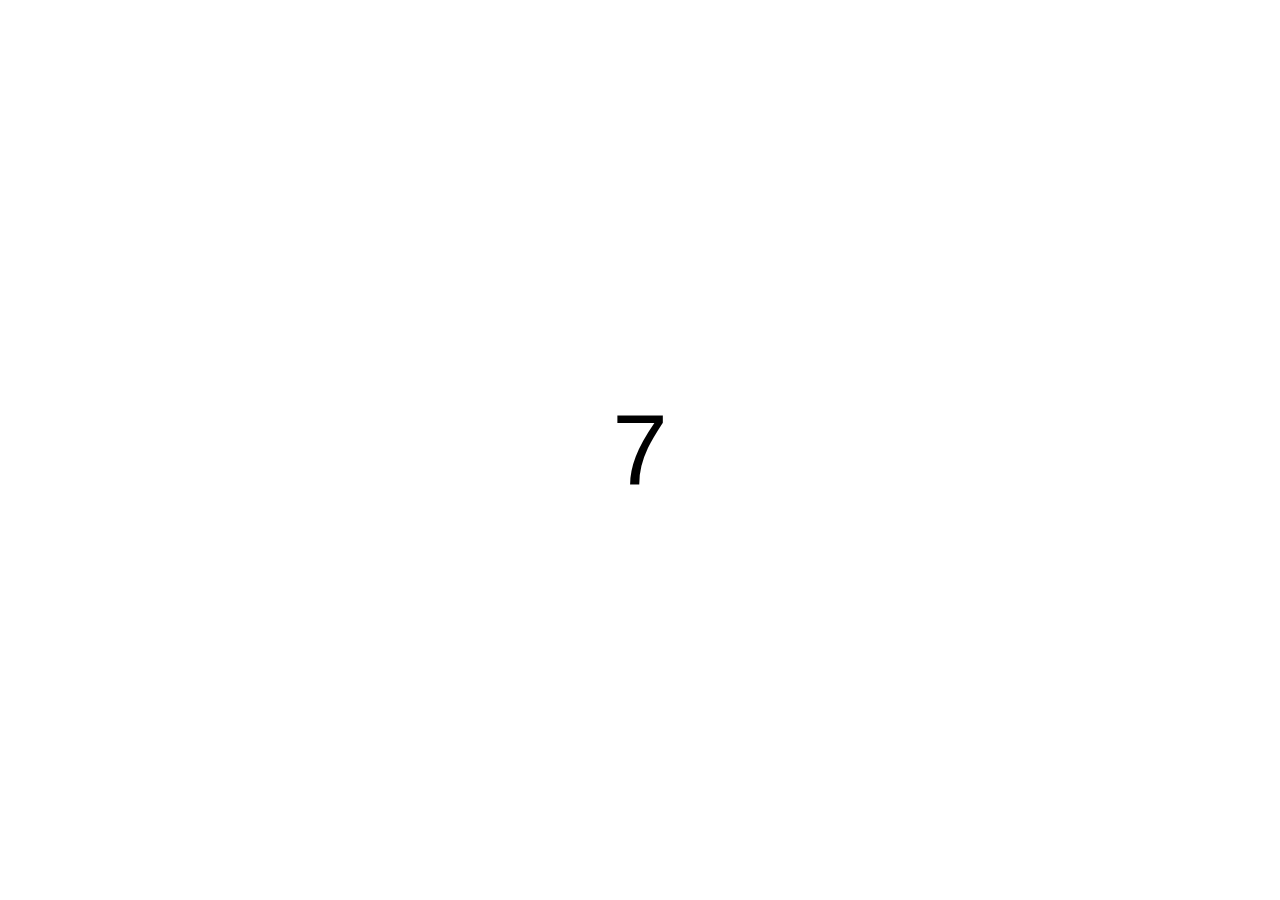
==== seven.html @ f5e3d23d "sub page" ====
<!DOCTYPE html>
<html lang="en">
<head>
    <meta charset=" Utilize UTF-8">
    <title>Letter 7</title>
    <style>
        @font-face {
            font-family: 'IntelOneMono-Italic'; /* Replace with the actual font name */
            src: url('/assets/fonts/IntelOneMono-Italic.ttf') format('truetype'); /* Adjust path and file name */
        }
        body {
            display: flex;
            justify-content: center;
            align-items: center;
            height: 100vh;
            margin: 0;
            font-family: 'YourFontName', sans-serif;
            font-size: 100px; /* Adjust size as needed */
        }
    </style>
</head>
<body>
    7
</body>
</html>
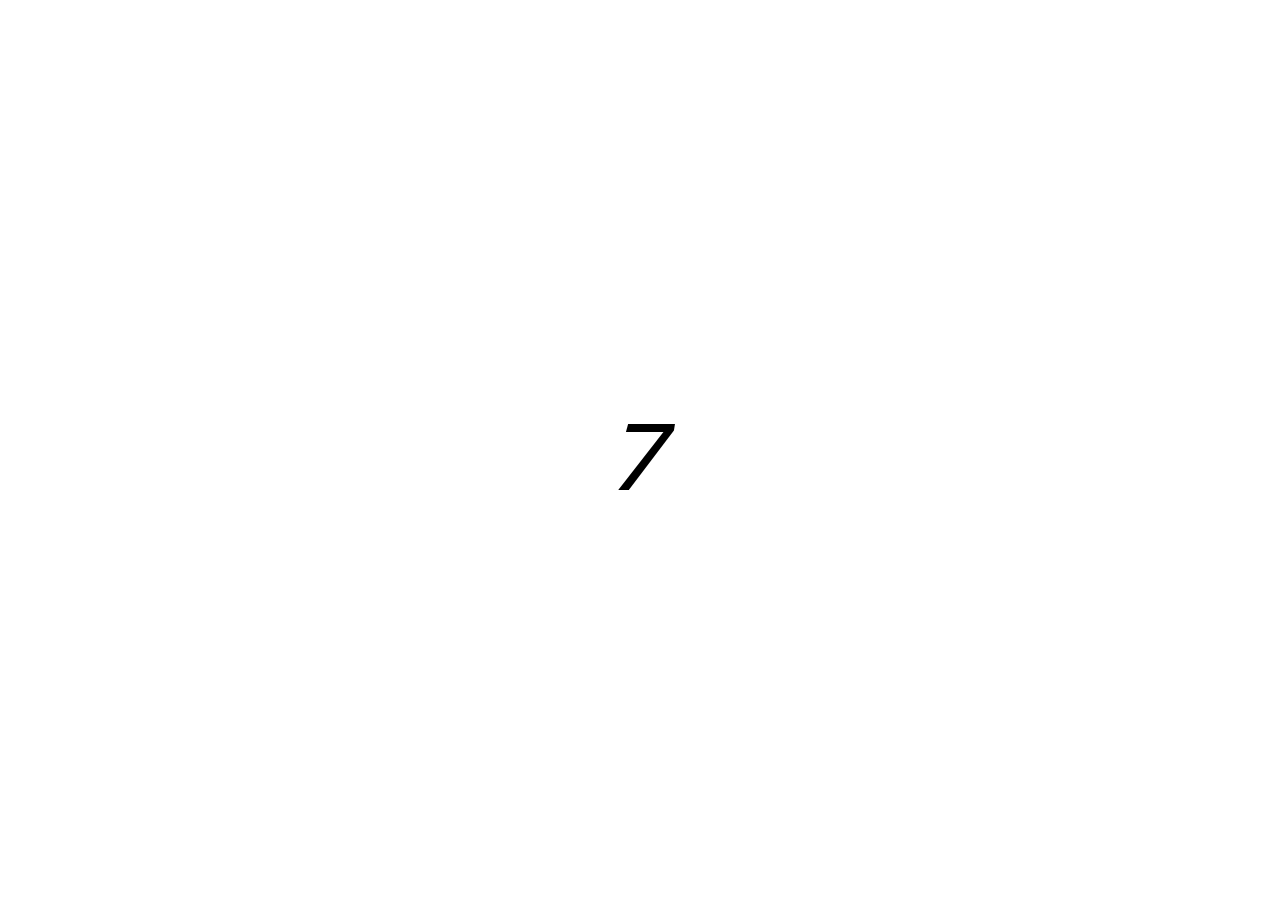
==== commit 0fb38829: "Update seven.html" ====
--- a/seven.html
+++ b/seven.html
@@ -1,12 +1,12 @@
 <!DOCTYPE html>
 <html lang="en">
 <head>
-    <meta charset=" Utilize UTF-8">
+    <meta charset="UTF-8"> <!-- Fixed charset syntax -->
     <title>Letter 7</title>
     <style>
         @font-face {
-            font-family: 'IntelOneMono-Italic'; /* Replace with the actual font name */
-            src: url('/assets/fonts/IntelOneMono-Italic.ttf') format('truetype'); /* Adjust path and file name */
+            font-family: 'IntelOneMono-Italic';
+            src: url('/assets/fonts/IntelOneMono-Italic.ttf') format('truetype');
         }
         body {
             display: flex;
@@ -14,12 +14,12 @@
             align-items: center;
             height: 100vh;
             margin: 0;
-            font-family: 'YourFontName', sans-serif;
-            font-size: 100px; /* Adjust size as needed */
+            font-family: 'IntelOneMono-Italic', sans-serif; /* Updated to match @font-face */
+            font-size: 100px;
         }
     </style>
 </head>
 <body>
     7
 </body>
-</html>+</html>
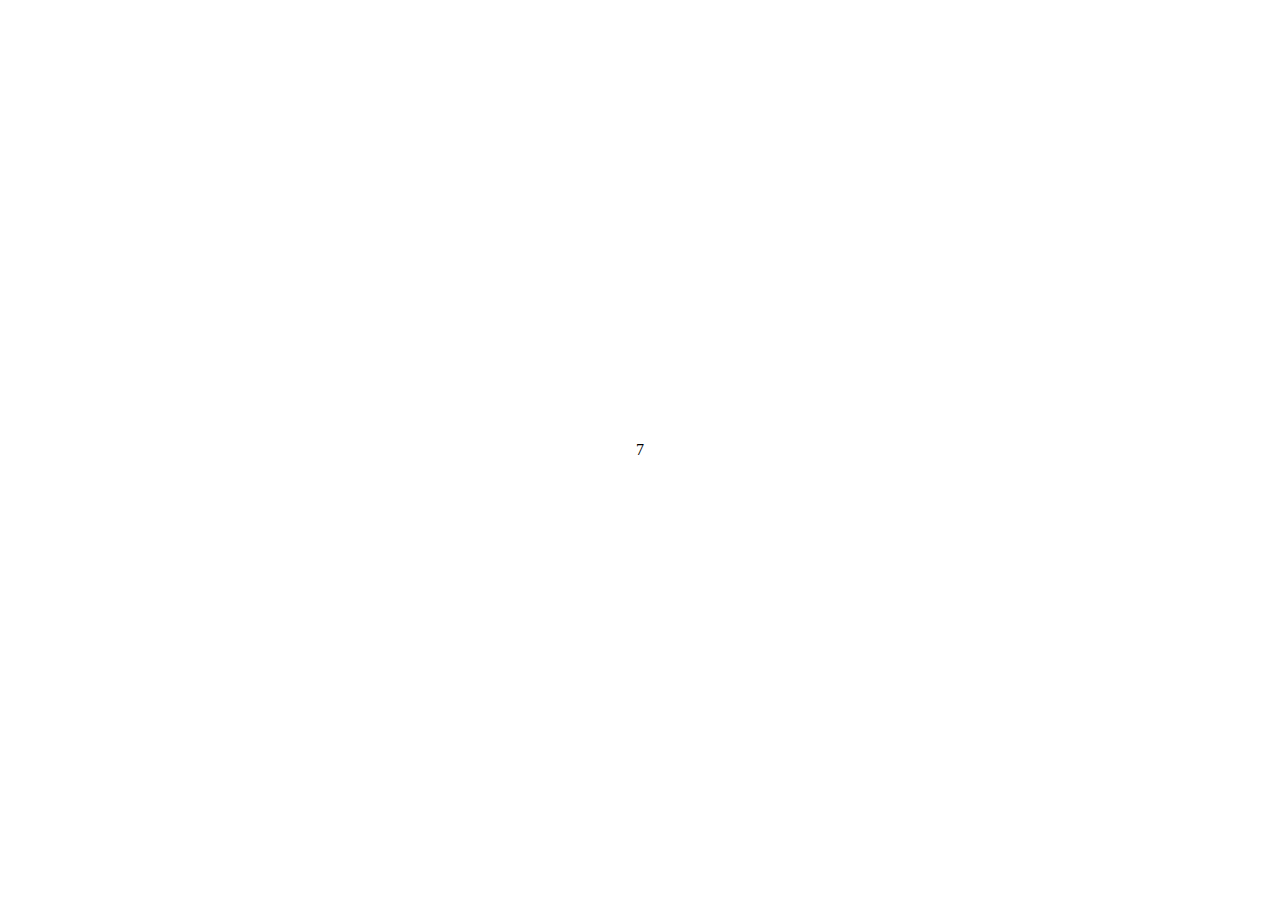
==== commit 98d1f245: "Update seven.html" ====
--- a/seven.html
+++ b/seven.html
@@ -14,7 +14,7 @@
             align-items: center;
             height: 100vh;
             margin: 0;
-            font-family: 'IntelOneMono-Italic', sans-serif; /* Updated to match @font-face */
+            font-family: 'IntelOneMono-Italic' /* Updated to match @font-face */
             font-size: 100px;
         }
     </style>
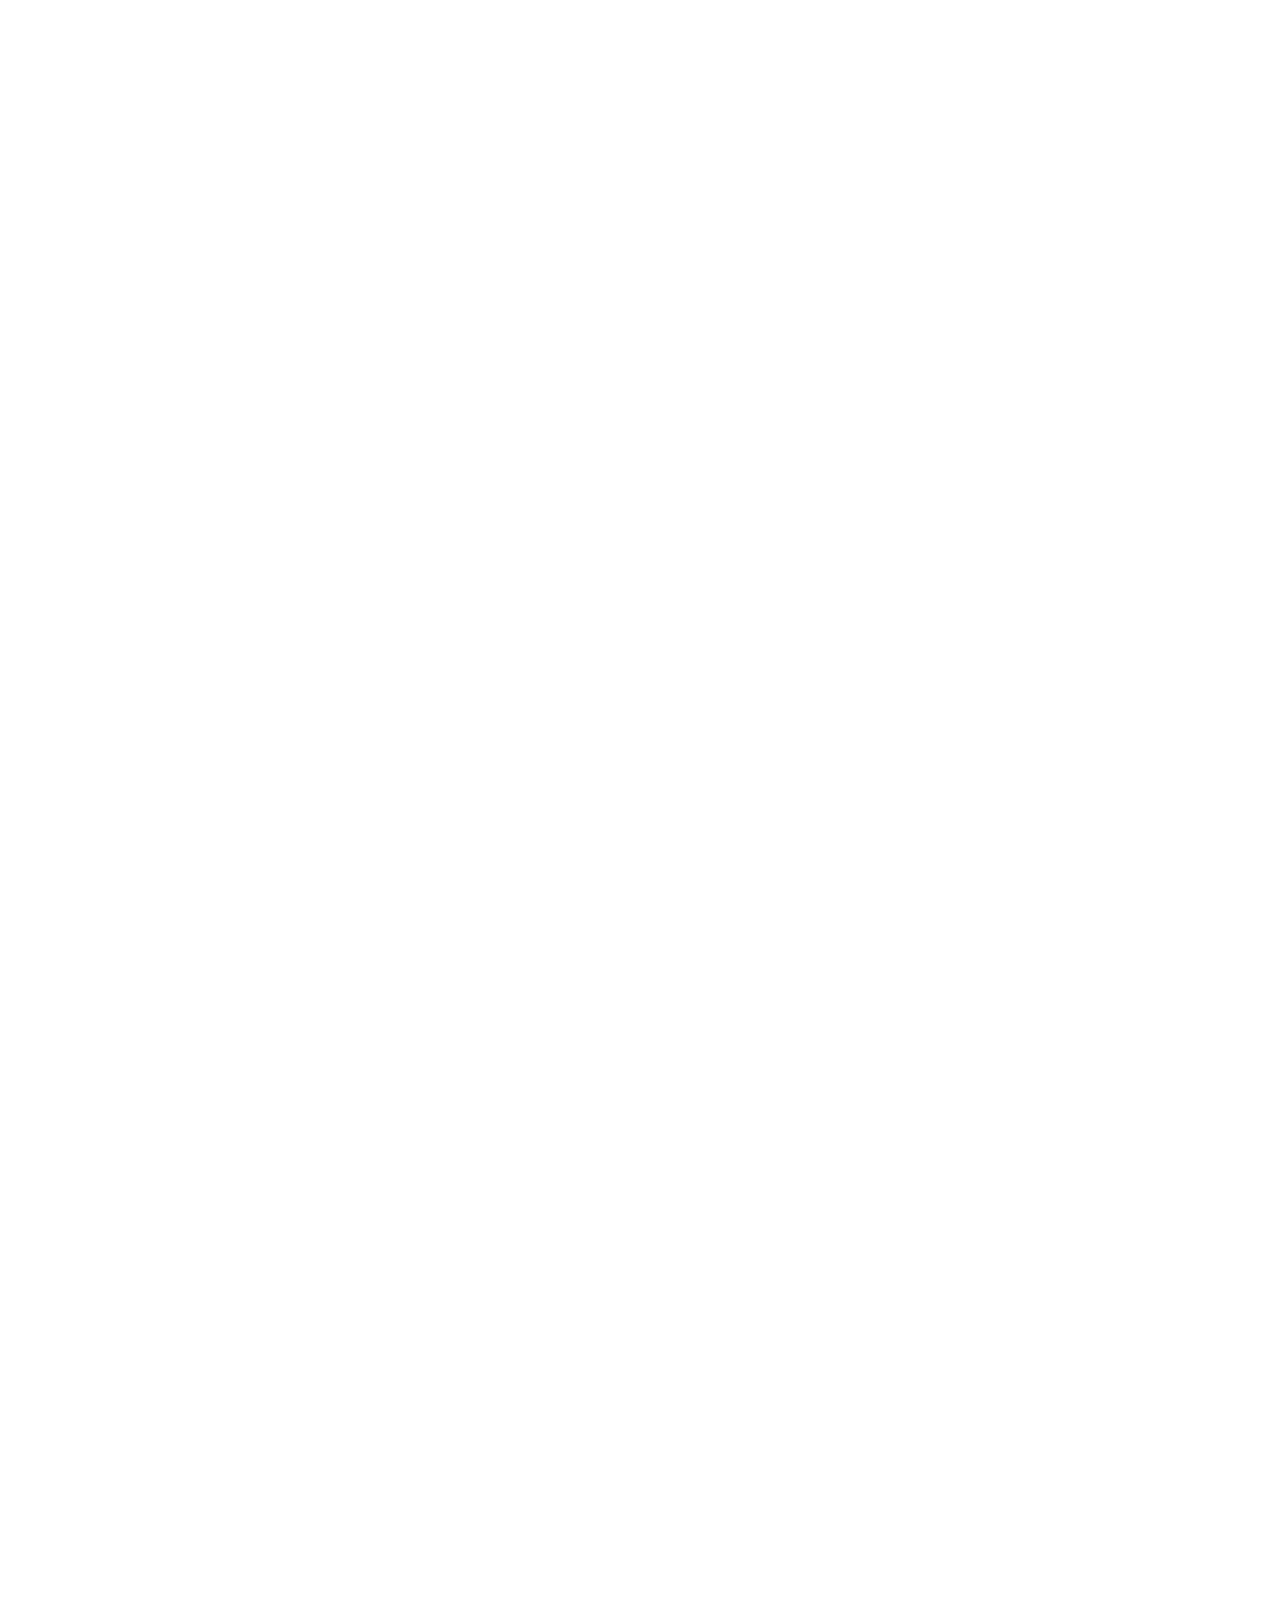
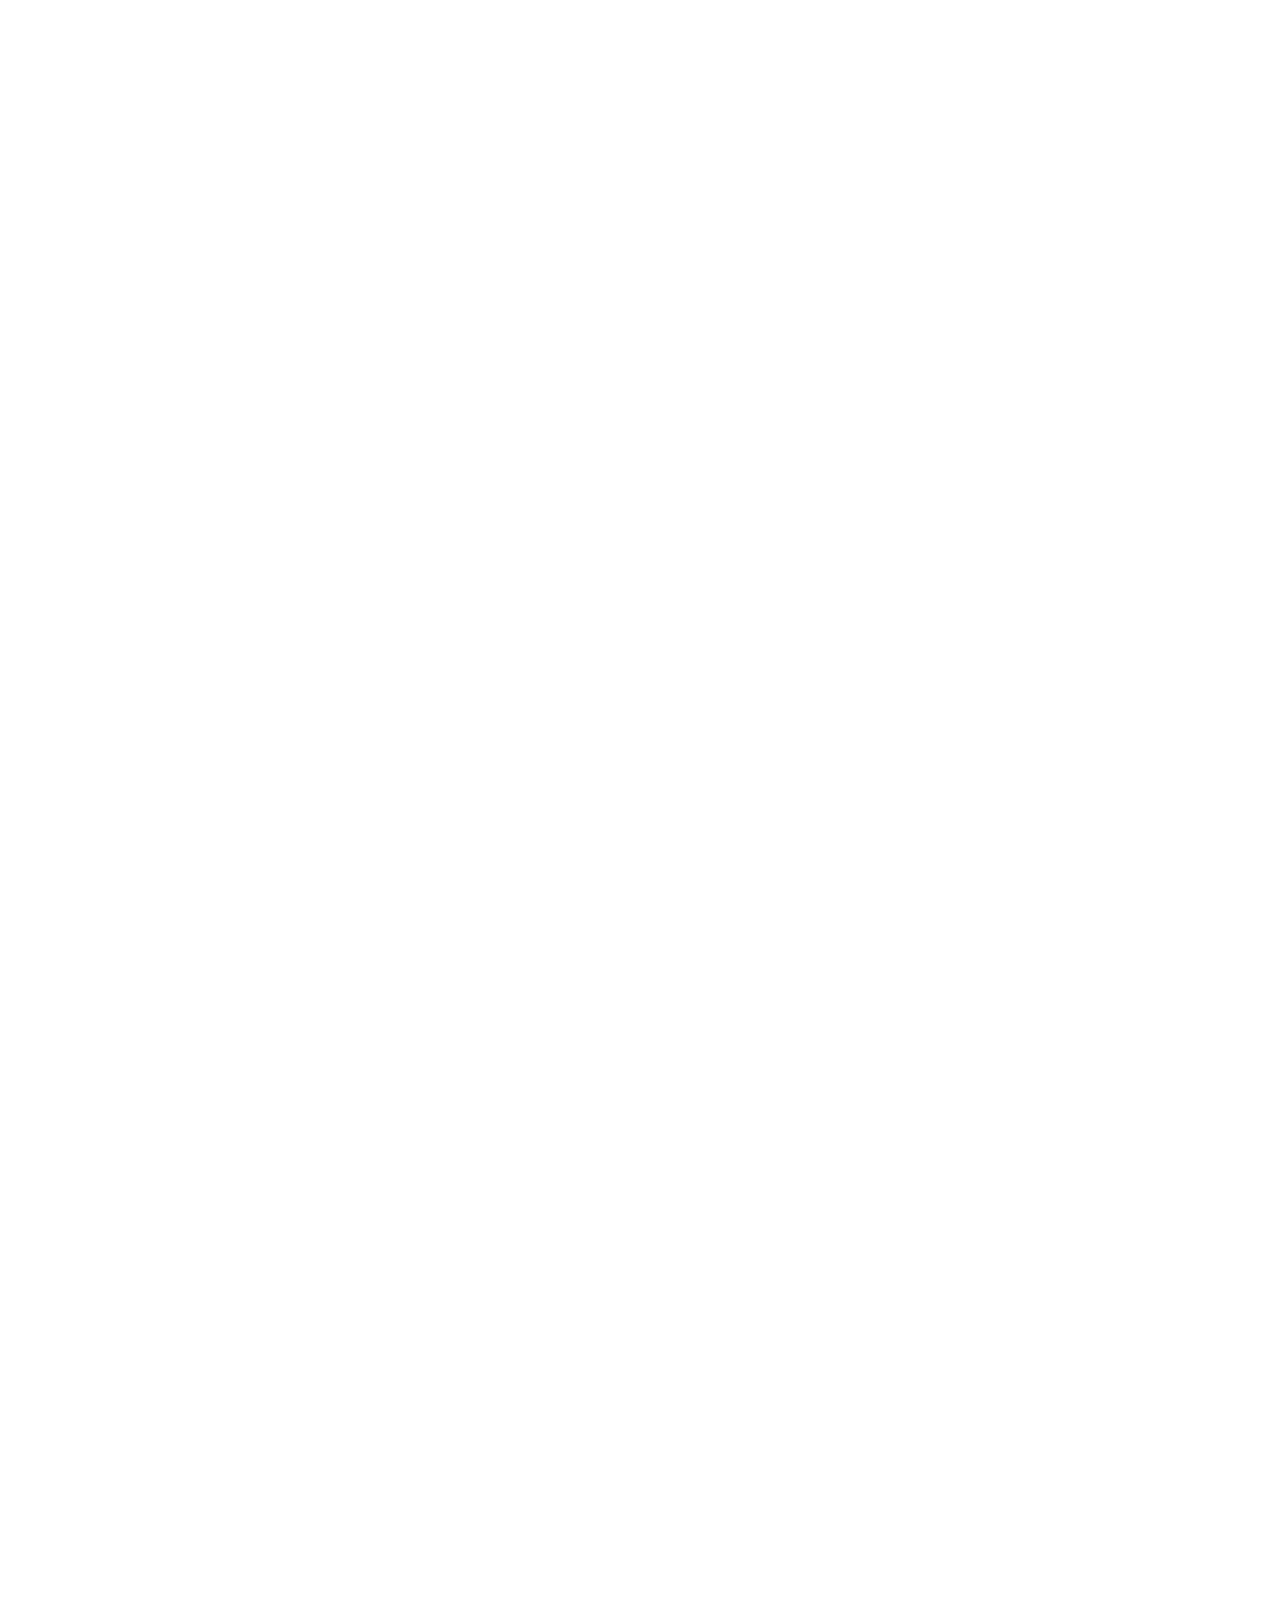
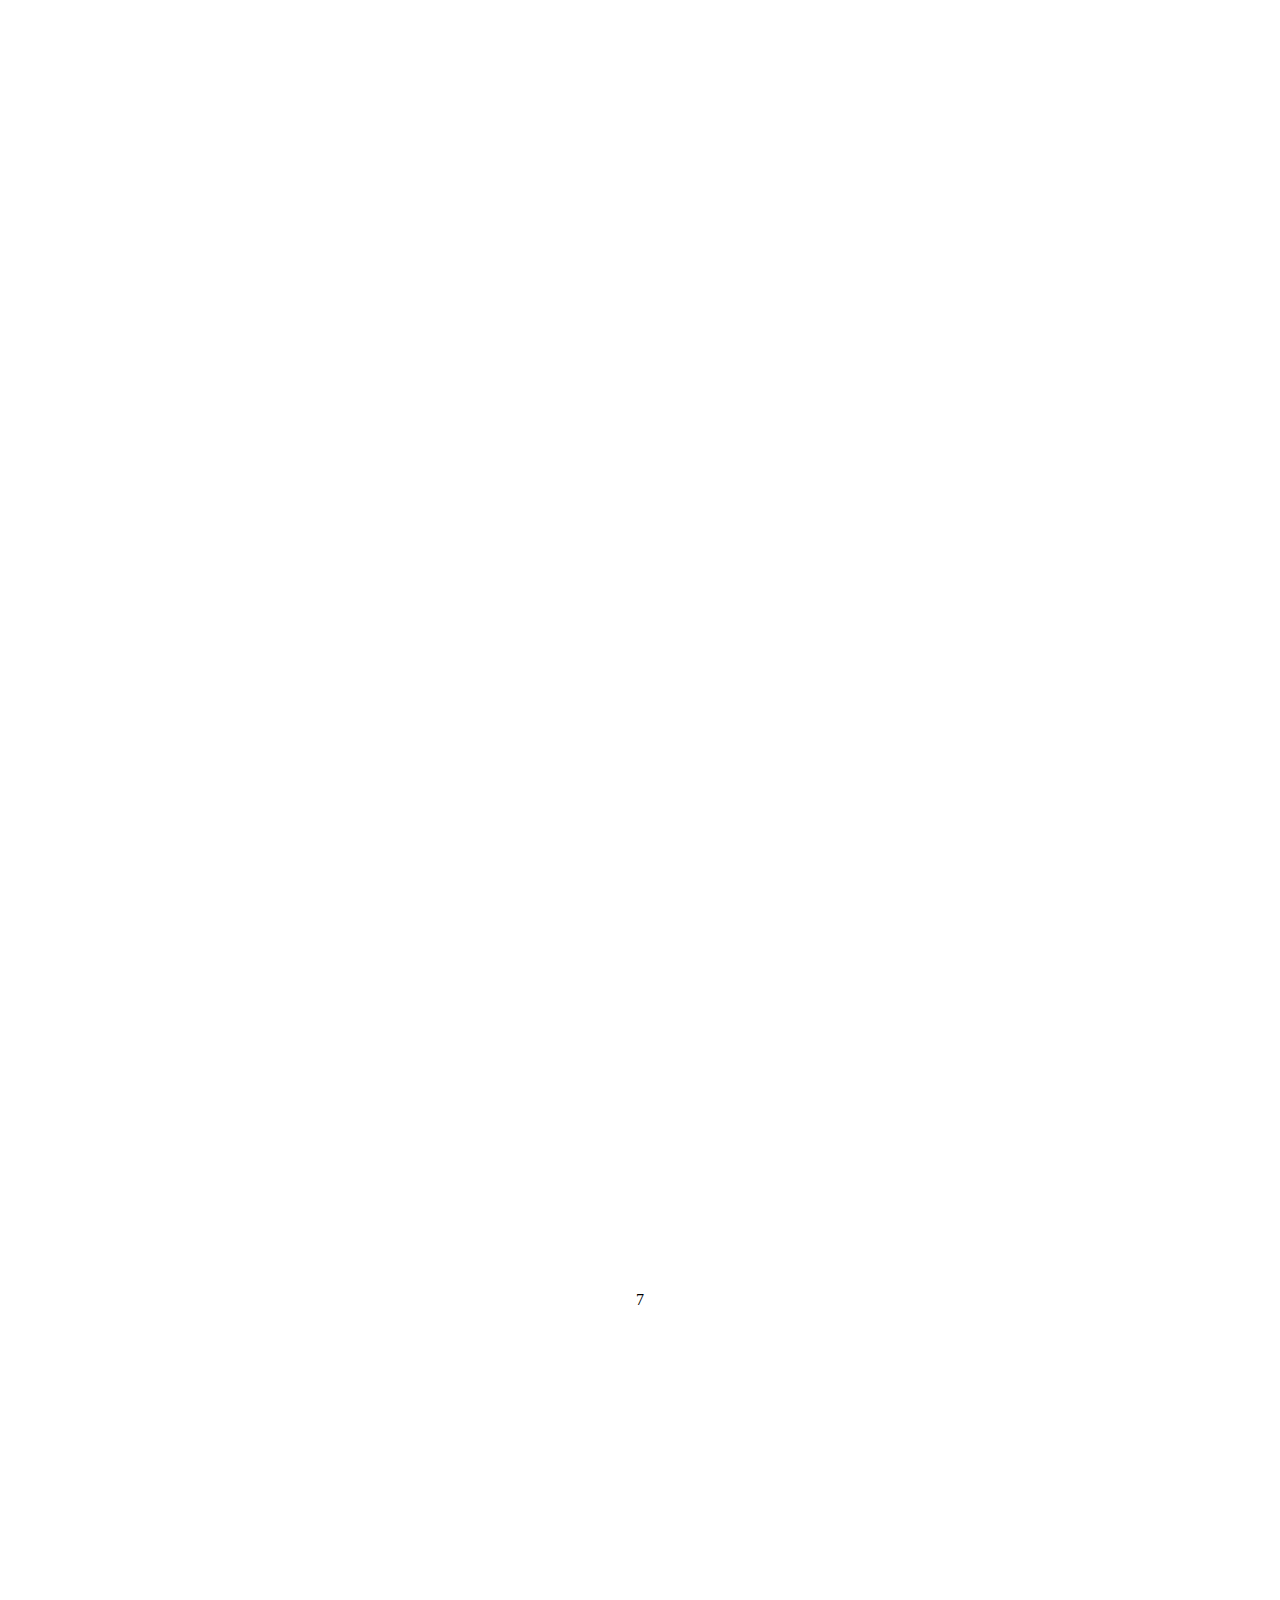
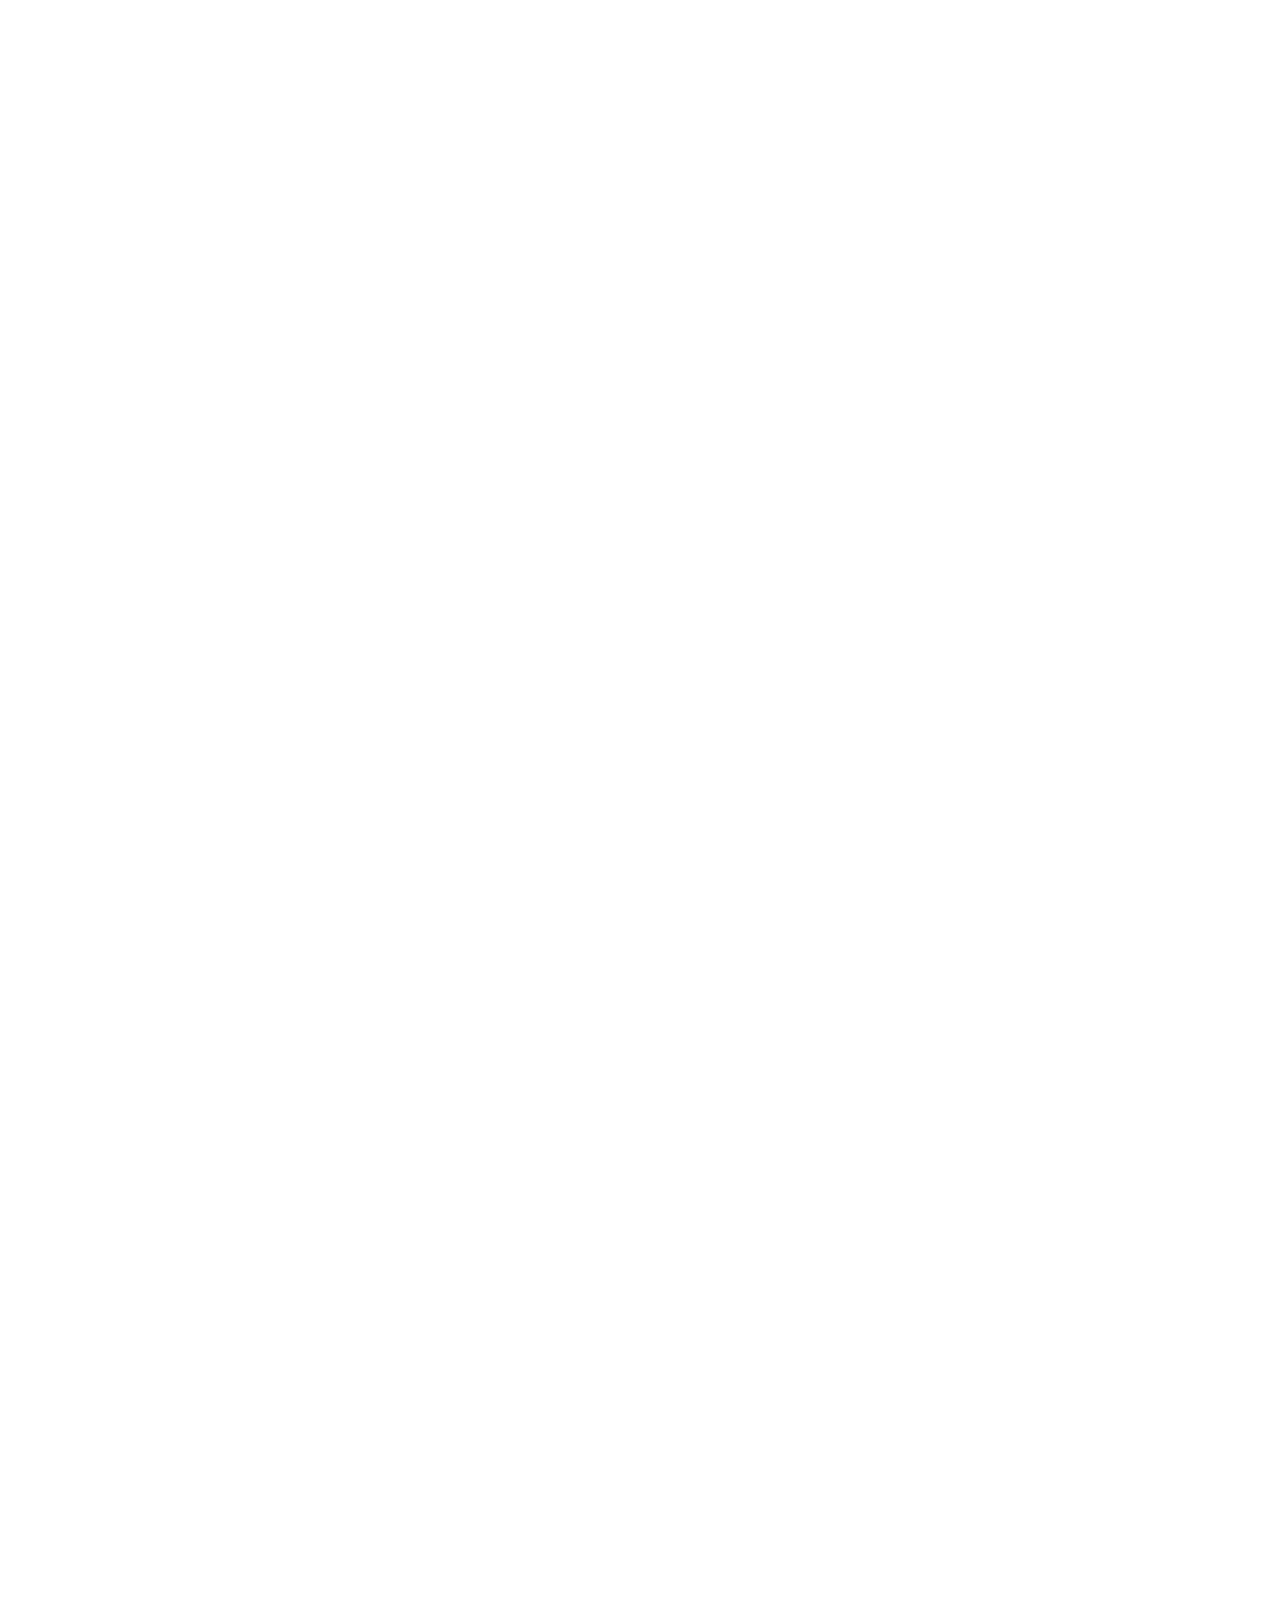
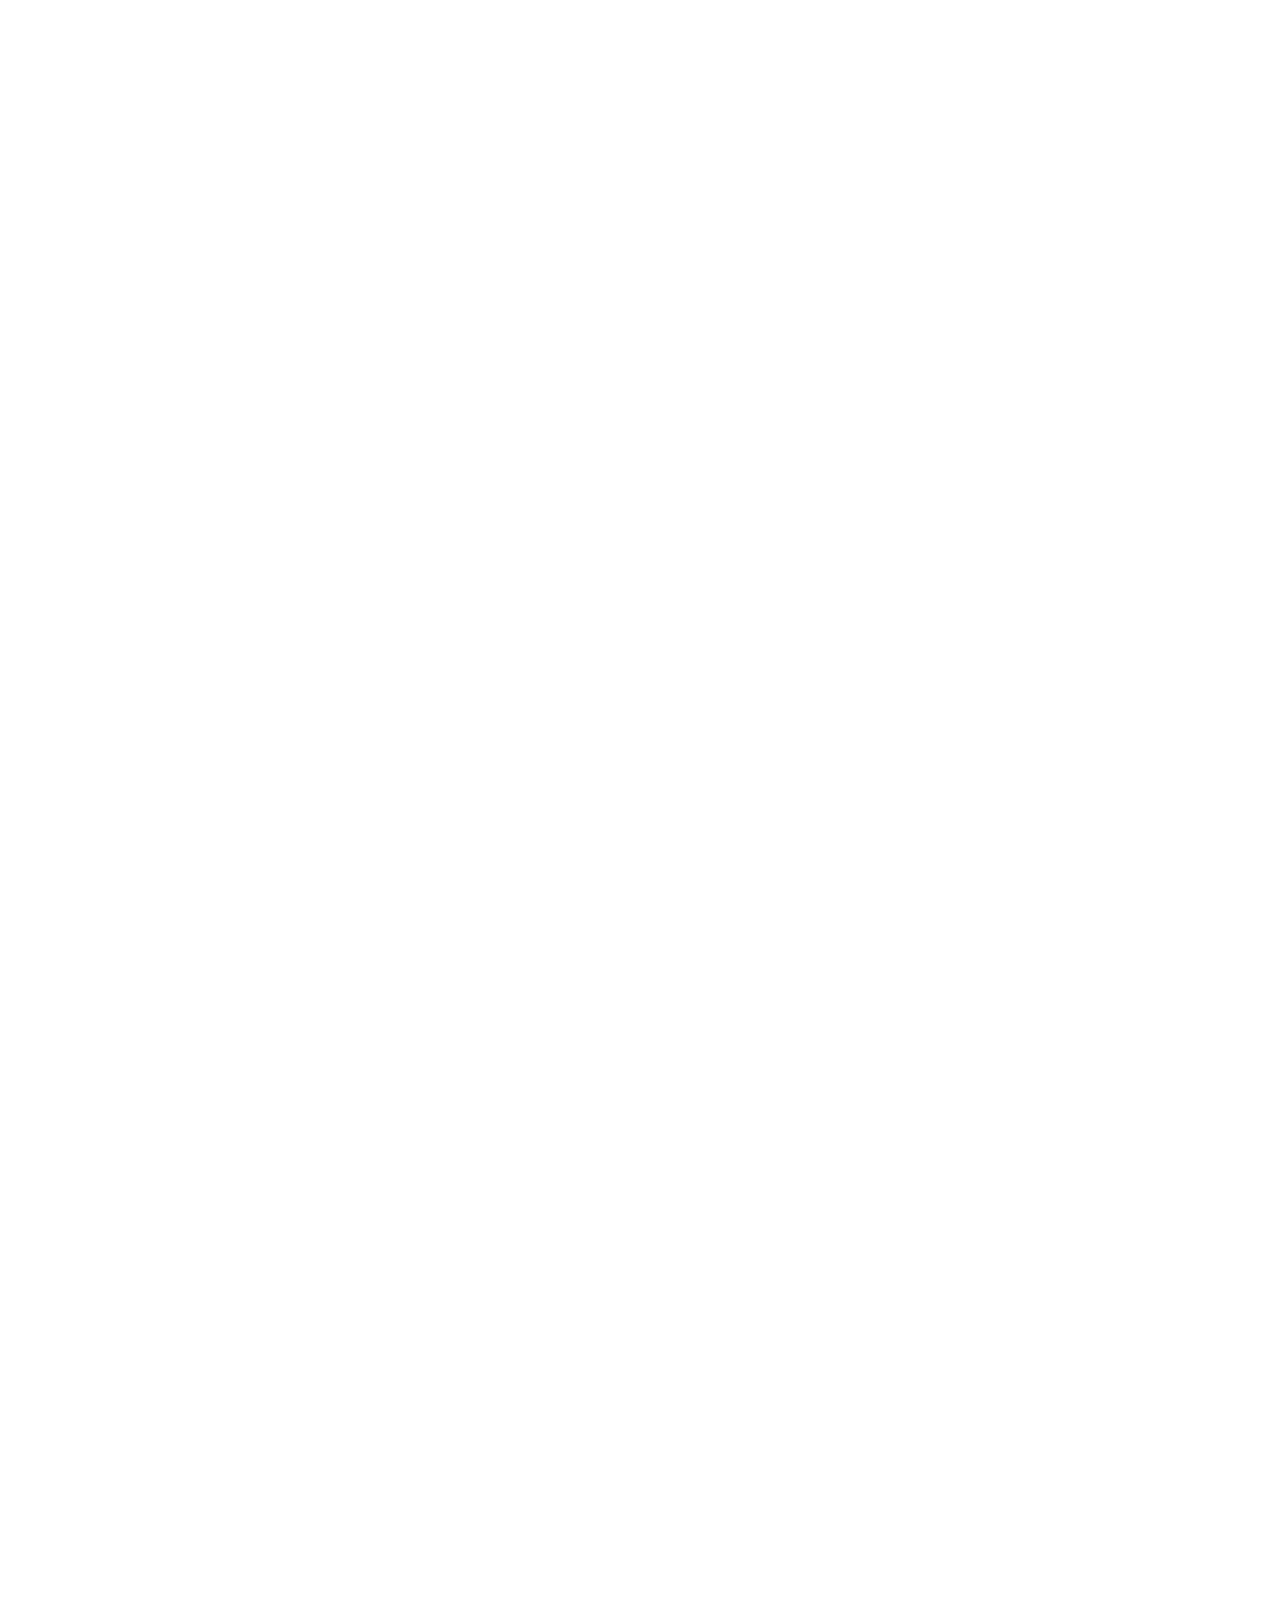
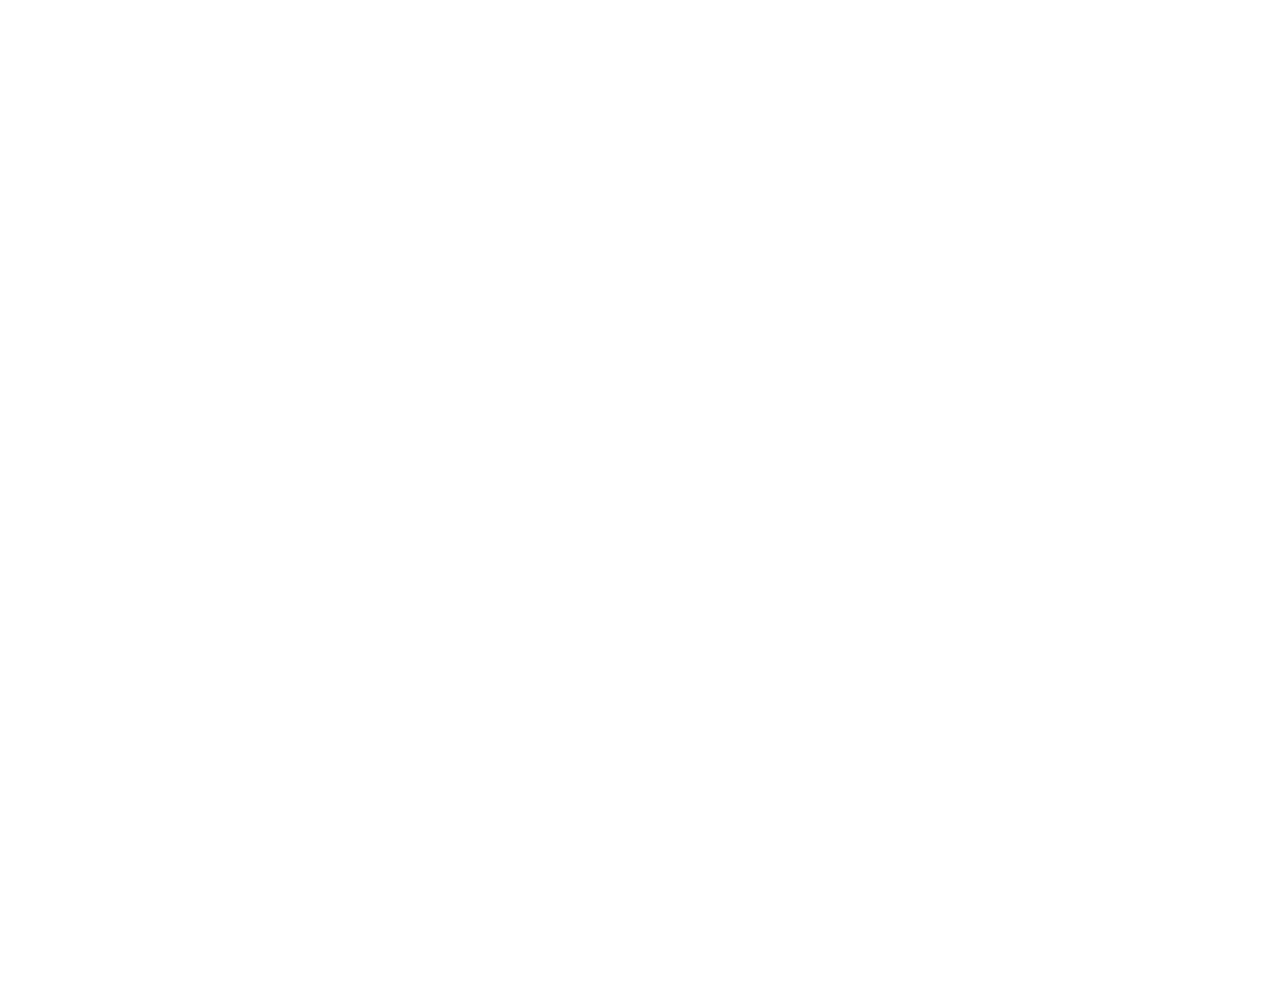
==== commit a12bd813: "Update seven.html" ====
--- a/seven.html
+++ b/seven.html
@@ -12,10 +12,10 @@
             display: flex;
             justify-content: center;
             align-items: center;
-            height: 100vh;
+            height: 1000vh;
             margin: 0;
             font-family: 'IntelOneMono-Italic' /* Updated to match @font-face */
-            font-size: 100px;
+            font-size: 1000px;
         }
     </style>
 </head>
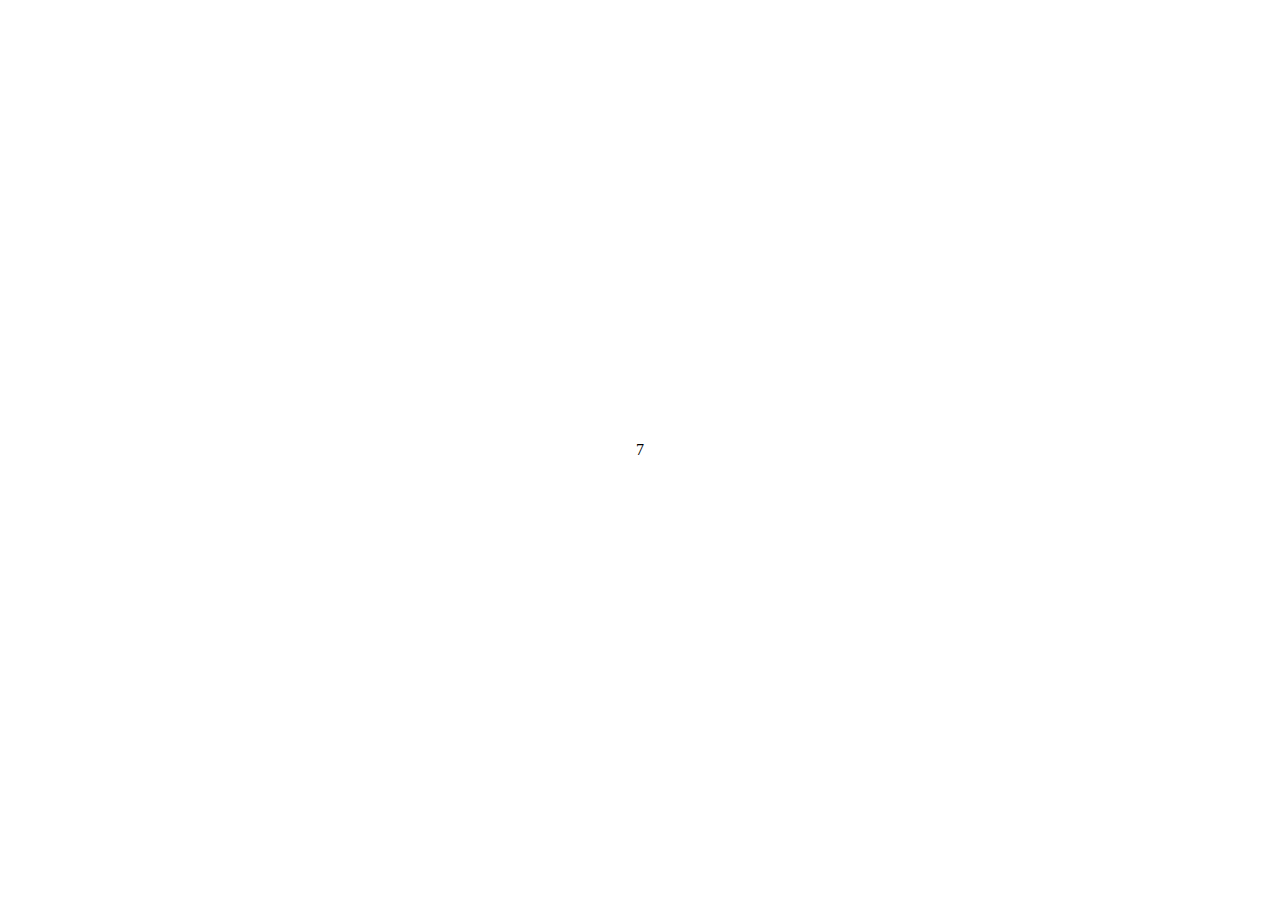
==== commit ac2fce9b: "Update seven.html" ====
--- a/seven.html
+++ b/seven.html
@@ -12,7 +12,7 @@
             display: flex;
             justify-content: center;
             align-items: center;
-            height: 1000vh;
+            height: 100vh;
             margin: 0;
             font-family: 'IntelOneMono-Italic' /* Updated to match @font-face */
             font-size: 1000px;
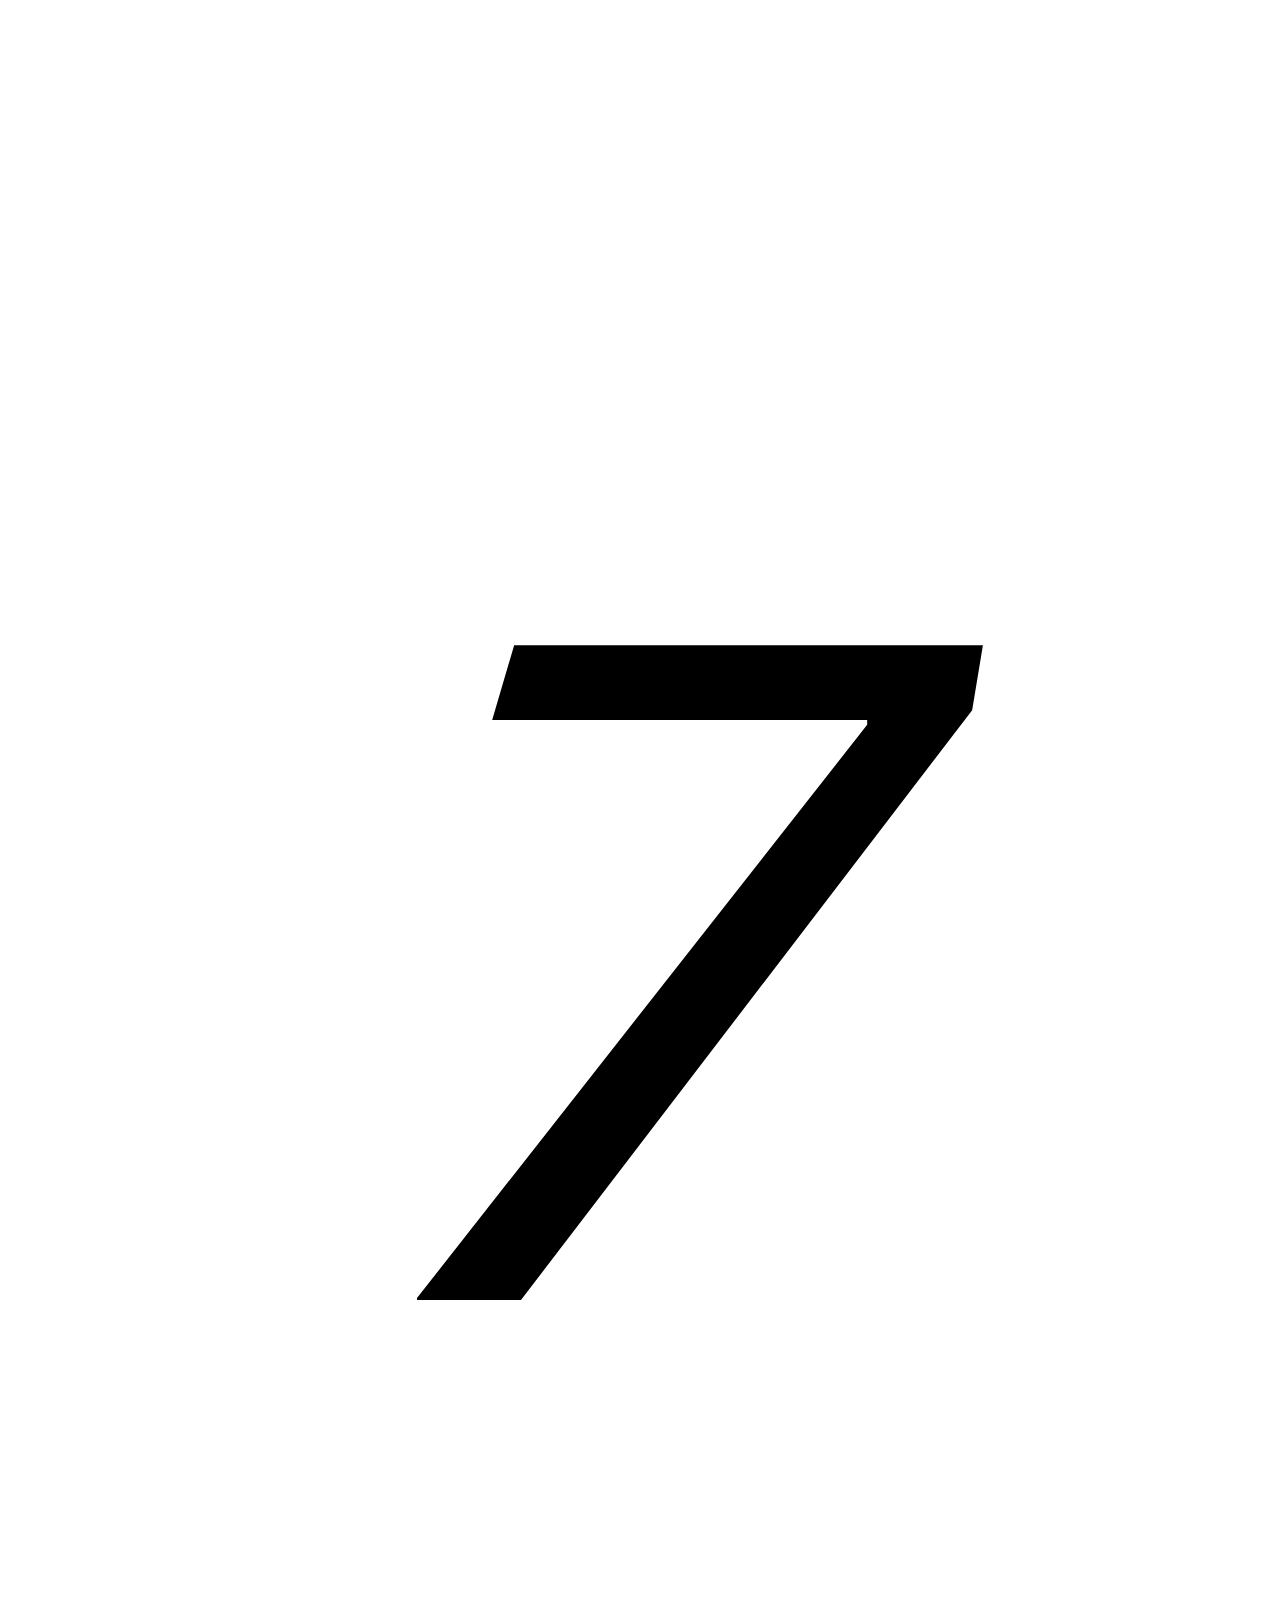
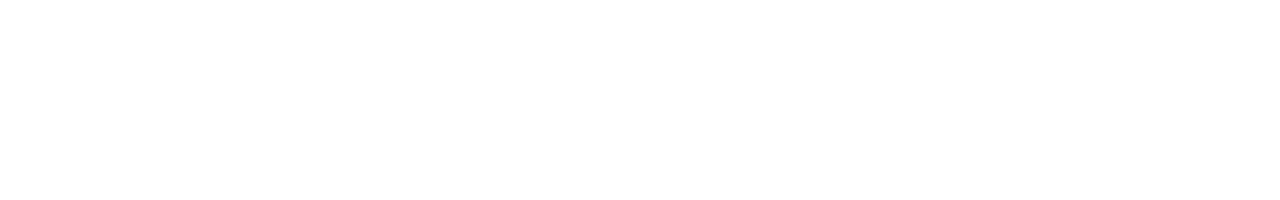
==== commit d61b611f: "Update seven.html" ====
--- a/seven.html
+++ b/seven.html
@@ -1,7 +1,7 @@
 <!DOCTYPE html>
 <html lang="en">
 <head>
-    <meta charset="UTF-8"> <!-- Fixed charset syntax -->
+    <meta charset="UTF-8">
     <title>Letter 7</title>
     <style>
         @font-face {
@@ -12,10 +12,10 @@
             display: flex;
             justify-content: center;
             align-items: center;
-            height: 100vh;
+            height: 200vh; /* Changed from 100vh - might be intentional? */
             margin: 0;
-            font-family: 'IntelOneMono-Italic' /* Updated to match @font-face */
-            font-size: 1000px;
+            font-family: 'IntelOneMono-Italic'; /* Added missing semicolon */
+            font-size: 1000px; /* Massive size - intentional? */
         }
     </style>
 </head>
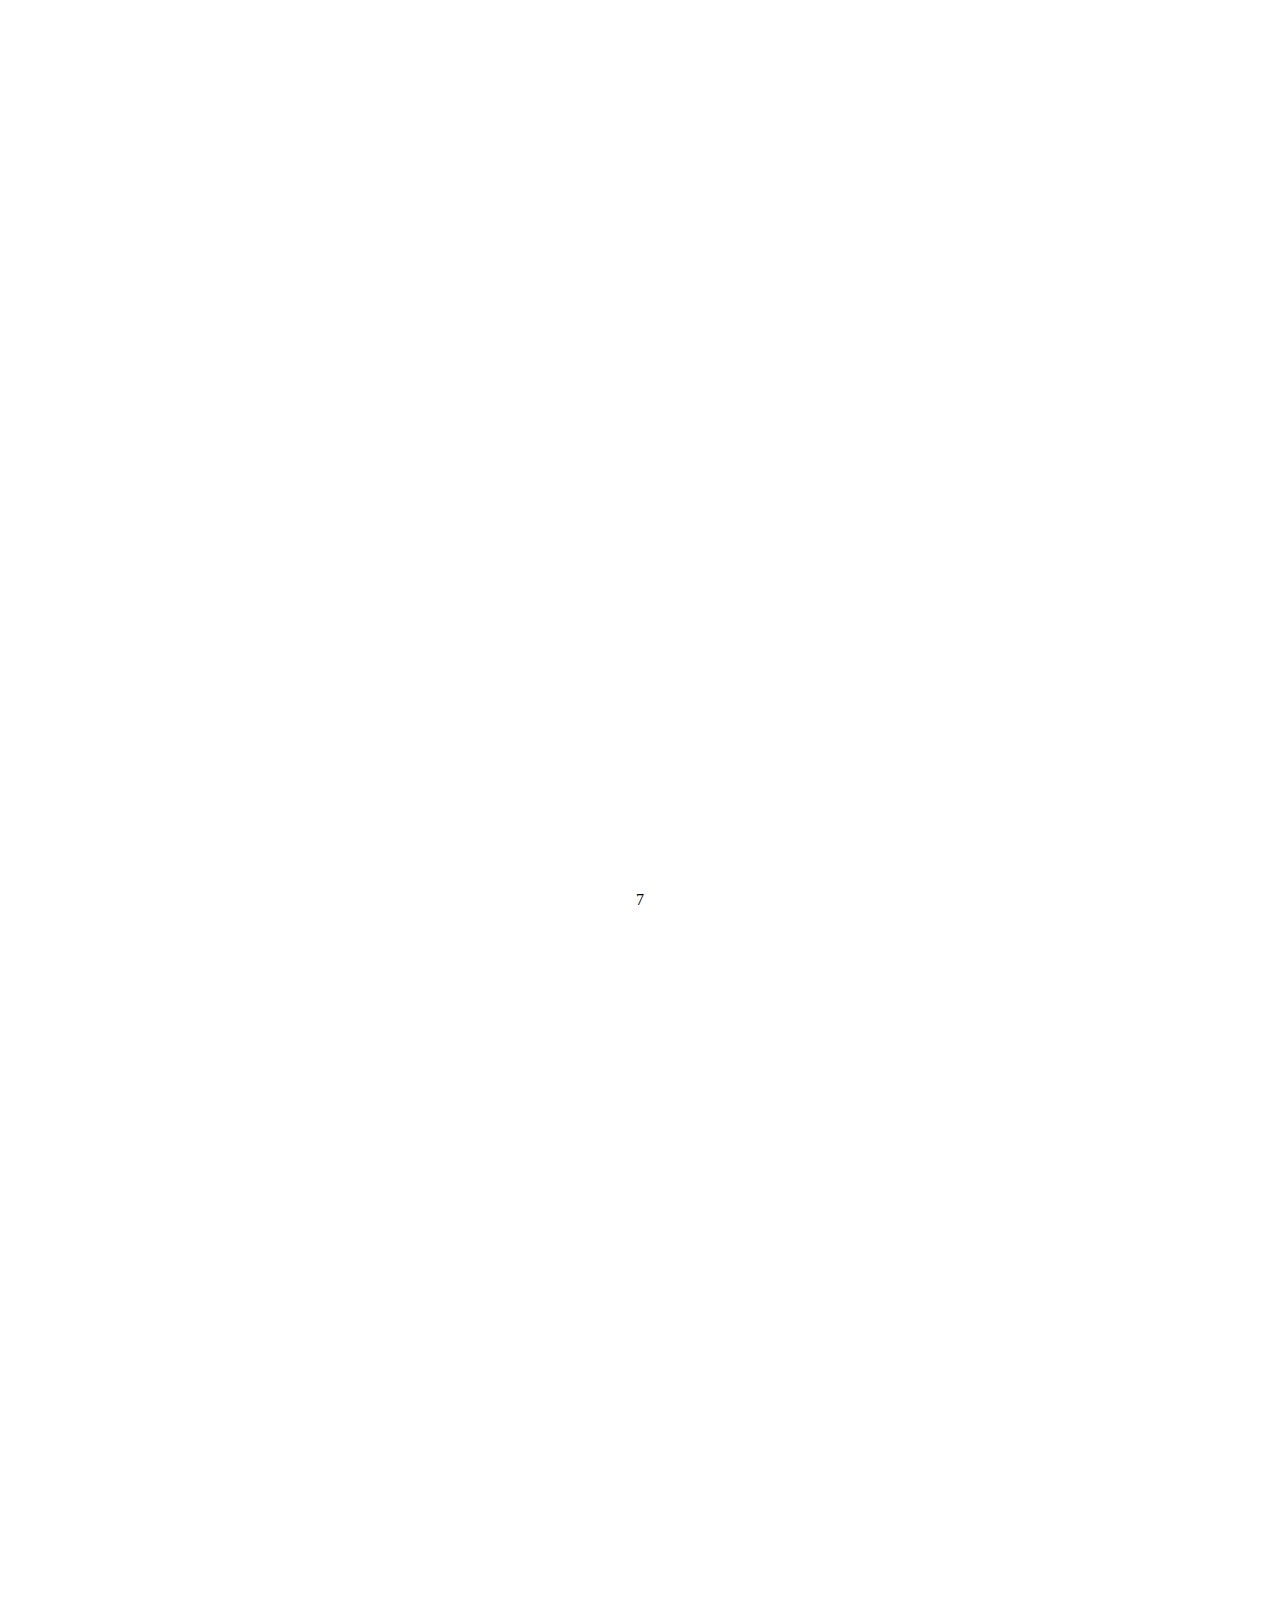
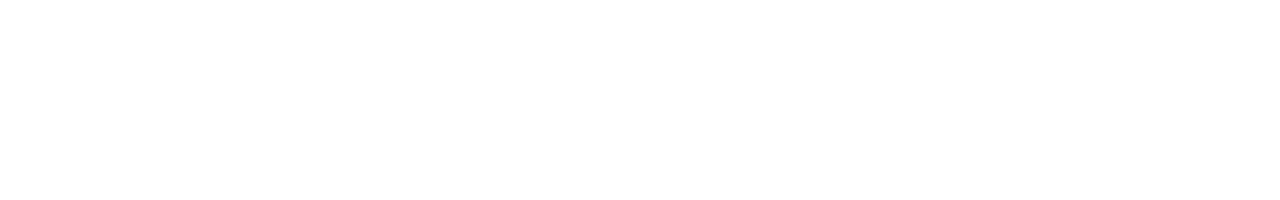
==== commit 3e103361: "Update seven.html" ====
--- a/seven.html
+++ b/seven.html
@@ -1,7 +1,7 @@
 <!DOCTYPE html>
 <html lang="en">
 <head>
-    <meta charset="UTF-8">
+    <meta charset="UTF-8"> <!-- Fixed charset syntax -->
     <title>Letter 7</title>
     <style>
         @font-face {
@@ -12,10 +12,10 @@
             display: flex;
             justify-content: center;
             align-items: center;
-            height: 200vh; /* Changed from 100vh - might be intentional? */
+            height: 200vh;
             margin: 0;
-            font-family: 'IntelOneMono-Italic'; /* Added missing semicolon */
-            font-size: 1000px; /* Massive size - intentional? */
+            font-family: 'IntelOneMono-Italic' /* Updated to match @font-face */
+            font-size: 1000px;
         }
     </style>
 </head>
